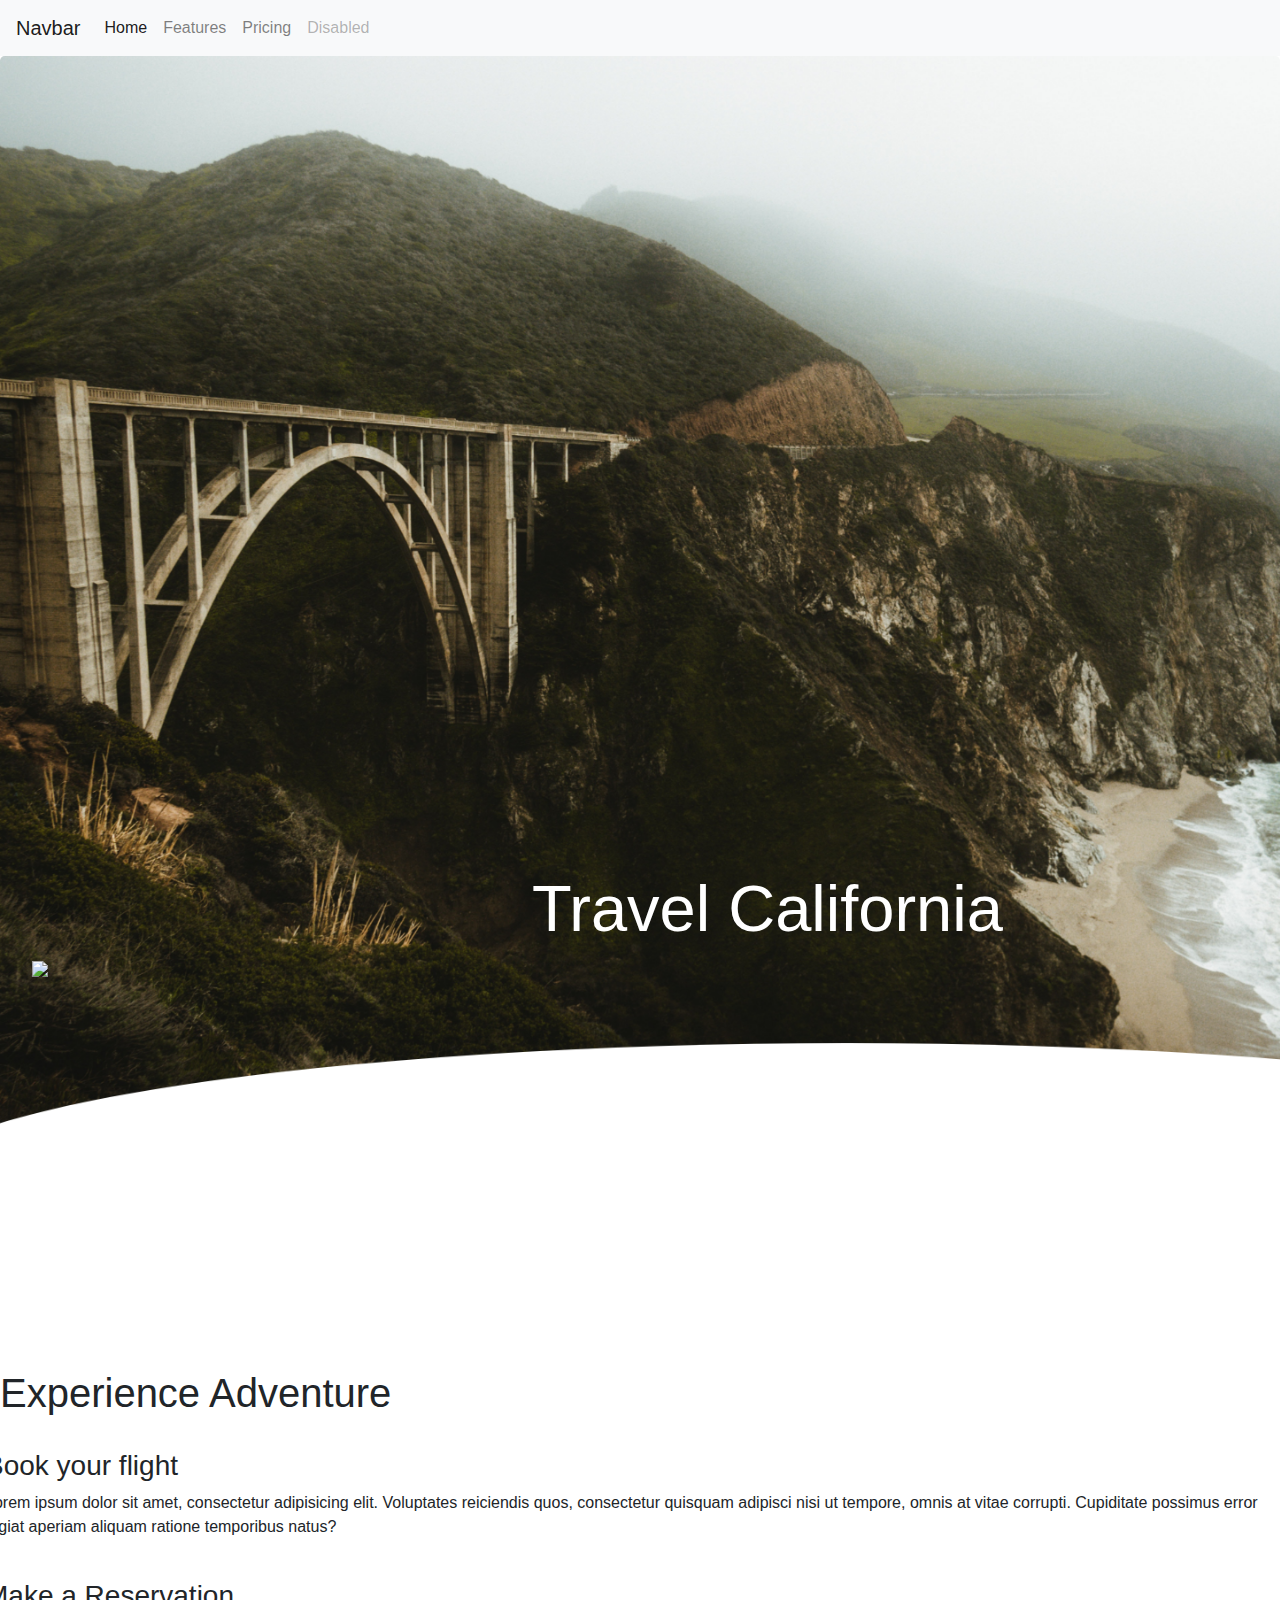
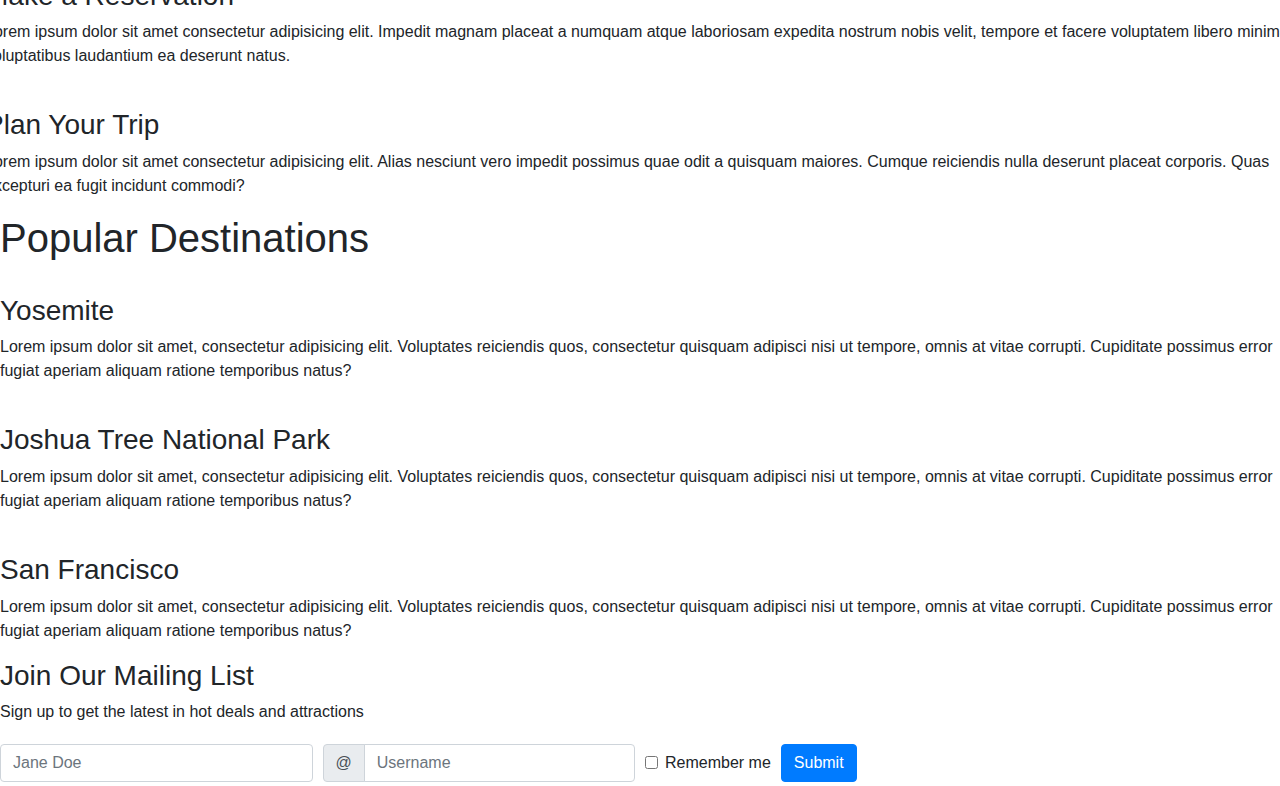
==== Activities/20.3/index.html @ 72fd6c47 "activities" ====
<!DOCTYPE html>
<html>
  <head>
    <title>

    </title>
    <link rel="stylesheet" href="https://stackpath.bootstrapcdn.com/bootstrap/4.3.1/css/bootstrap.min.css" integrity="sha384-ggOyR0iXCbMQv3Xipma34MD+dH/1fQ784/j6cY/iJTQUOhcWr7x9JvoRxT2MZw1T" crossorigin="anonymous">
    <link rel="stylesheet" href="css/style.css">
  
  </head>
  <body> 
    
    <nav class="navbar navbar-expand-lg navbar-light bg-light">
      <a class="navbar-brand" href="#">Navbar</a>
      <button class="navbar-toggler" type="button" data-toggle="collapse" data-target="#navbarNav" aria-controls="navbarNav" aria-expanded="false" aria-label="Toggle navigation">
        <span class="navbar-toggler-icon"></span>
      </button>
      <div class="collapse navbar-collapse" id="navbarNav">
        <ul class="navbar-nav">
          <li class="nav-item active">
            <a class="nav-link" href="#">Home <span class="sr-only">(current)</span></a>
          </li>
          <li class="nav-item">
            <a class="nav-link" href="#">Features</a>
          </li>
          <li class="nav-item">
            <a class="nav-link" href="#">Pricing</a>
          </li>
          <li class="nav-item">
            <a class="nav-link disabled" href="#" tabindex="-1" aria-disabled="true">Disabled</a>
          </li>
        </ul>
      </div>
    </nav>
    <div class="jumbotron">
      <h1 class="display-4">Travel California</h1>
      <img src="images/Path 2.png">
    </div>

    <section class="adventure">
      <h1 span>Experience Adventure</h1>
      <div class="ontainer-fluid">
        <div class="row">
          <div class="card1">
            <img class="card1Img">
            <h3>Book your flight</h3>
            <p>Lorem ipsum dolor sit amet, consectetur adipisicing elit. Voluptates reiciendis quos, consectetur quisquam adipisci nisi ut tempore, omnis at vitae corrupti. Cupiditate possimus error fugiat aperiam aliquam ratione temporibus natus?</p>
          </div>
          <div class="card2">
            <img class="card2Img">
            <h3>Make a Reservation</h3>
            <p>Lorem ipsum dolor sit amet consectetur adipisicing elit. Impedit magnam placeat a numquam atque laboriosam expedita nostrum nobis velit, tempore et facere voluptatem libero minima voluptatibus laudantium ea deserunt natus.</p>
          </div>
          <div class="card3">
            <img class="card3img">
            <h3>Plan Your Trip</h3>
            <p>Lorem ipsum dolor sit amet consectetur adipisicing elit. Alias nesciunt vero impedit possimus quae odit a quisquam maiores. Cumque reiciendis nulla deserunt placeat corporis. Quas excepturi ea fugit incidunt commodi?</p>
          </div>
        </div>
      </div>
    </section>

    <section class="destinations">
      <h1 span>Popular Destinations</h1>
      <div class="container-fluid">
        <div class="row">
          <div class="card1A">
            <img class="card1AImg">
            <h3>Yosemite</h3>
            <p>Lorem ipsum dolor sit amet, consectetur adipisicing elit. Voluptates reiciendis quos, consectetur quisquam adipisci nisi ut tempore, omnis at vitae corrupti. Cupiditate possimus error fugiat aperiam aliquam ratione temporibus natus?</p>
          </div>
          <div class="card1B">
            <img class="card1BImg">
            <h3>Joshua Tree National Park</h3>
            <p>Lorem ipsum dolor sit amet, consectetur adipisicing elit. Voluptates reiciendis quos, consectetur quisquam adipisci nisi ut tempore, omnis at vitae corrupti. Cupiditate possimus error fugiat aperiam aliquam ratione temporibus natus?</p>
          </div>
          <div class="card1C">
            <img class="card1CImg">
            <h3>San Francisco</h3>
            <p>Lorem ipsum dolor sit amet, consectetur adipisicing elit. Voluptates reiciendis quos, consectetur quisquam adipisci nisi ut tempore, omnis at vitae corrupti. Cupiditate possimus error fugiat aperiam aliquam ratione temporibus natus?</p>
          </div>
        </div>
      </div>
    </section>
    <section class="mailingList">
      <div>
        <h3>Join Our Mailing List</h3>
        <p>Sign up to get the latest in hot deals and attractions</p>
        <form>
          <div class="form-row align-items-center">
            <div class="col-sm-3 my-1">
              <label class="sr-only" for="inlineFormInputName">Name</label>
              <input type="text" class="form-control" id="inlineFormInputName" placeholder="Jane Doe">
            </div>
            <div class="col-sm-3 my-1">
              <label class="sr-only" for="inlineFormInputGroupUsername">Username</label>
              <div class="input-group">
                <div class="input-group-prepend">
                  <div class="input-group-text">@</div>
                </div>
                <input type="text" class="form-control" id="inlineFormInputGroupUsername" placeholder="Username">
              </div>
            </div>
            <div class="col-auto my-1">
              <div class="form-check">
                <input class="form-check-input" type="checkbox" id="autoSizingCheck2">
                <label class="form-check-label" for="autoSizingCheck2">
                  Remember me
                </label>
              </div>
            </div>
            <div class="col-auto my-1">
              <button type="submit" class="btn btn-primary">Submit</button>
            </div>
          </div>
        </form>
      </div>
    </section>
  </body>
</html>
---- Activities/20.3/css/style.css ----
.jumbotron {
  background-image: url(../Images/heroImg.png);
  background-position: bottom 0;
  background-repeat: none;
  background-size: cover;
  height: 1281px;
}
.display-4 {
  position: relative;
  left: 500px;
  margin-top: 750px;
  color: white;
  font-size: 65px;
}
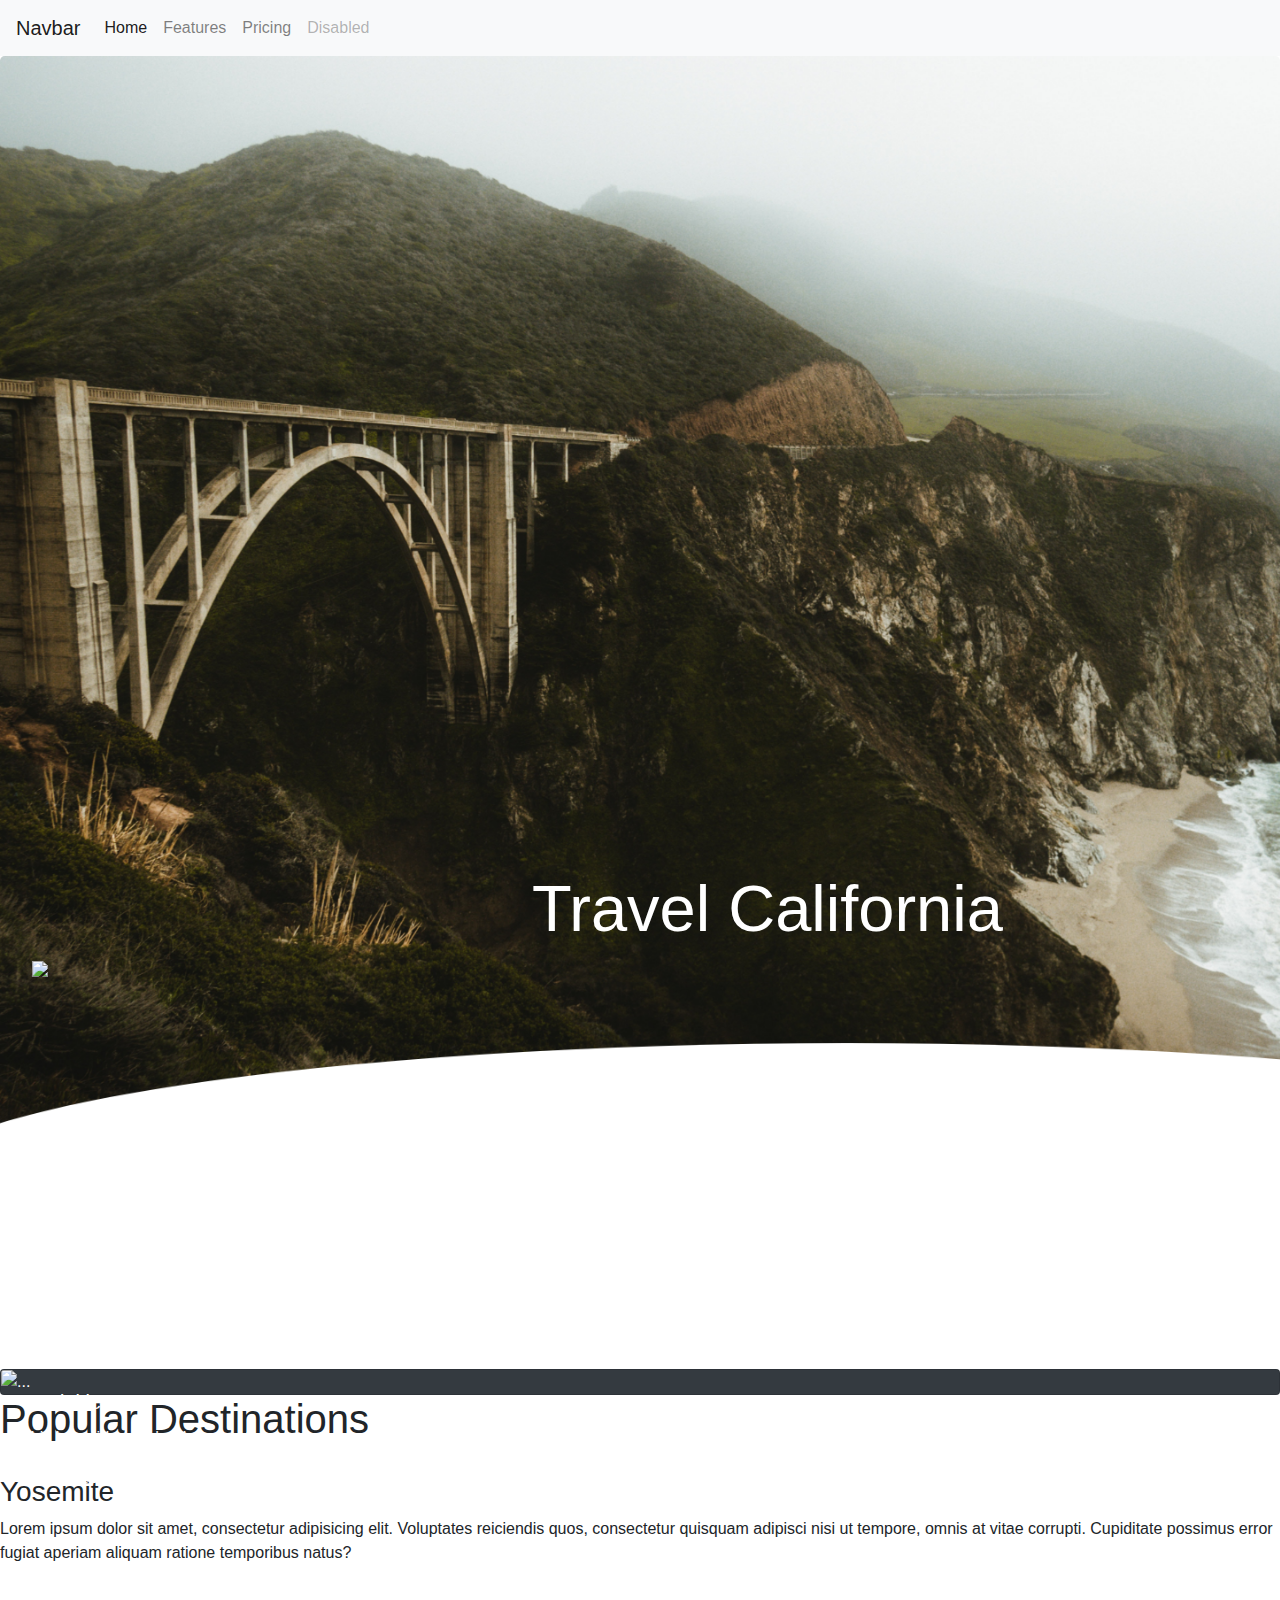
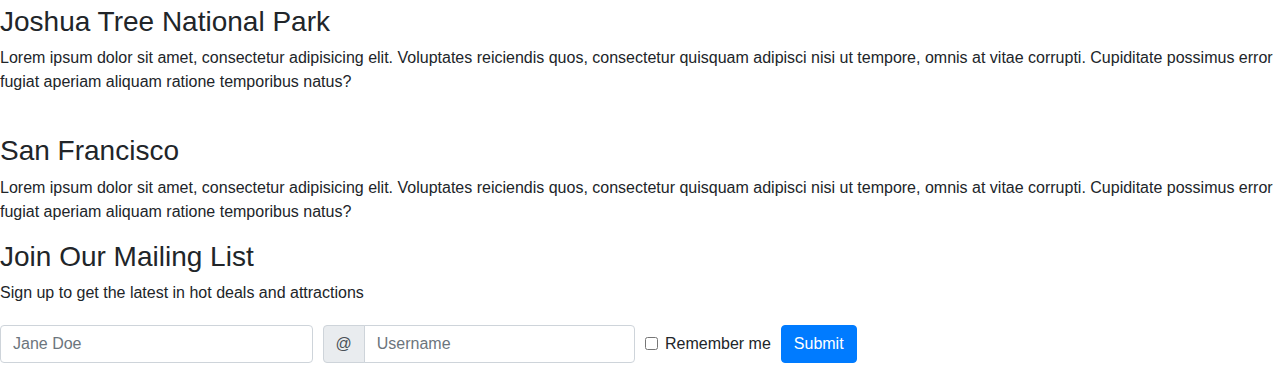
==== commit 4fcc7336: "tryingGoogleAnalytics" ====
--- a/Activities/20.3/index.html
+++ b/Activities/20.3/index.html
@@ -36,10 +36,19 @@
       <h1 class="display-4">Travel California</h1>
       <img src="images/Path 2.png">
     </div>
+    <div class="card bg-dark text-white">
+      <img src="..." class="card-img" alt="...">
+      <div class="card-img-overlay">
+        <h5 class="card-title">Card title</h5>
+        <p class="card-text">This is a wider card with supporting text below as a natural lead-in to additional content. This content is a little bit longer.</p>
+        <p class="card-text">Last updated 3 mins ago</p>
+      </div>
+    </div>
+    
 
-    <section class="adventure">
+    <!--<section class="adventure">
       <h1 span>Experience Adventure</h1>
-      <div class="ontainer-fluid">
+      <div class="container-fluid">
         <div class="row">
           <div class="card1">
             <img class="card1Img">
@@ -59,6 +68,7 @@
         </div>
       </div>
     </section>
+  -->
 
     <section class="destinations">
       <h1 span>Popular Destinations</h1>
--- a/Activities/20.3/css/style.css
+++ b/Activities/20.3/css/style.css
@@ -11,4 +11,5 @@
   margin-top: 750px;
   color: white;
   font-size: 65px;
+  font-space
 }